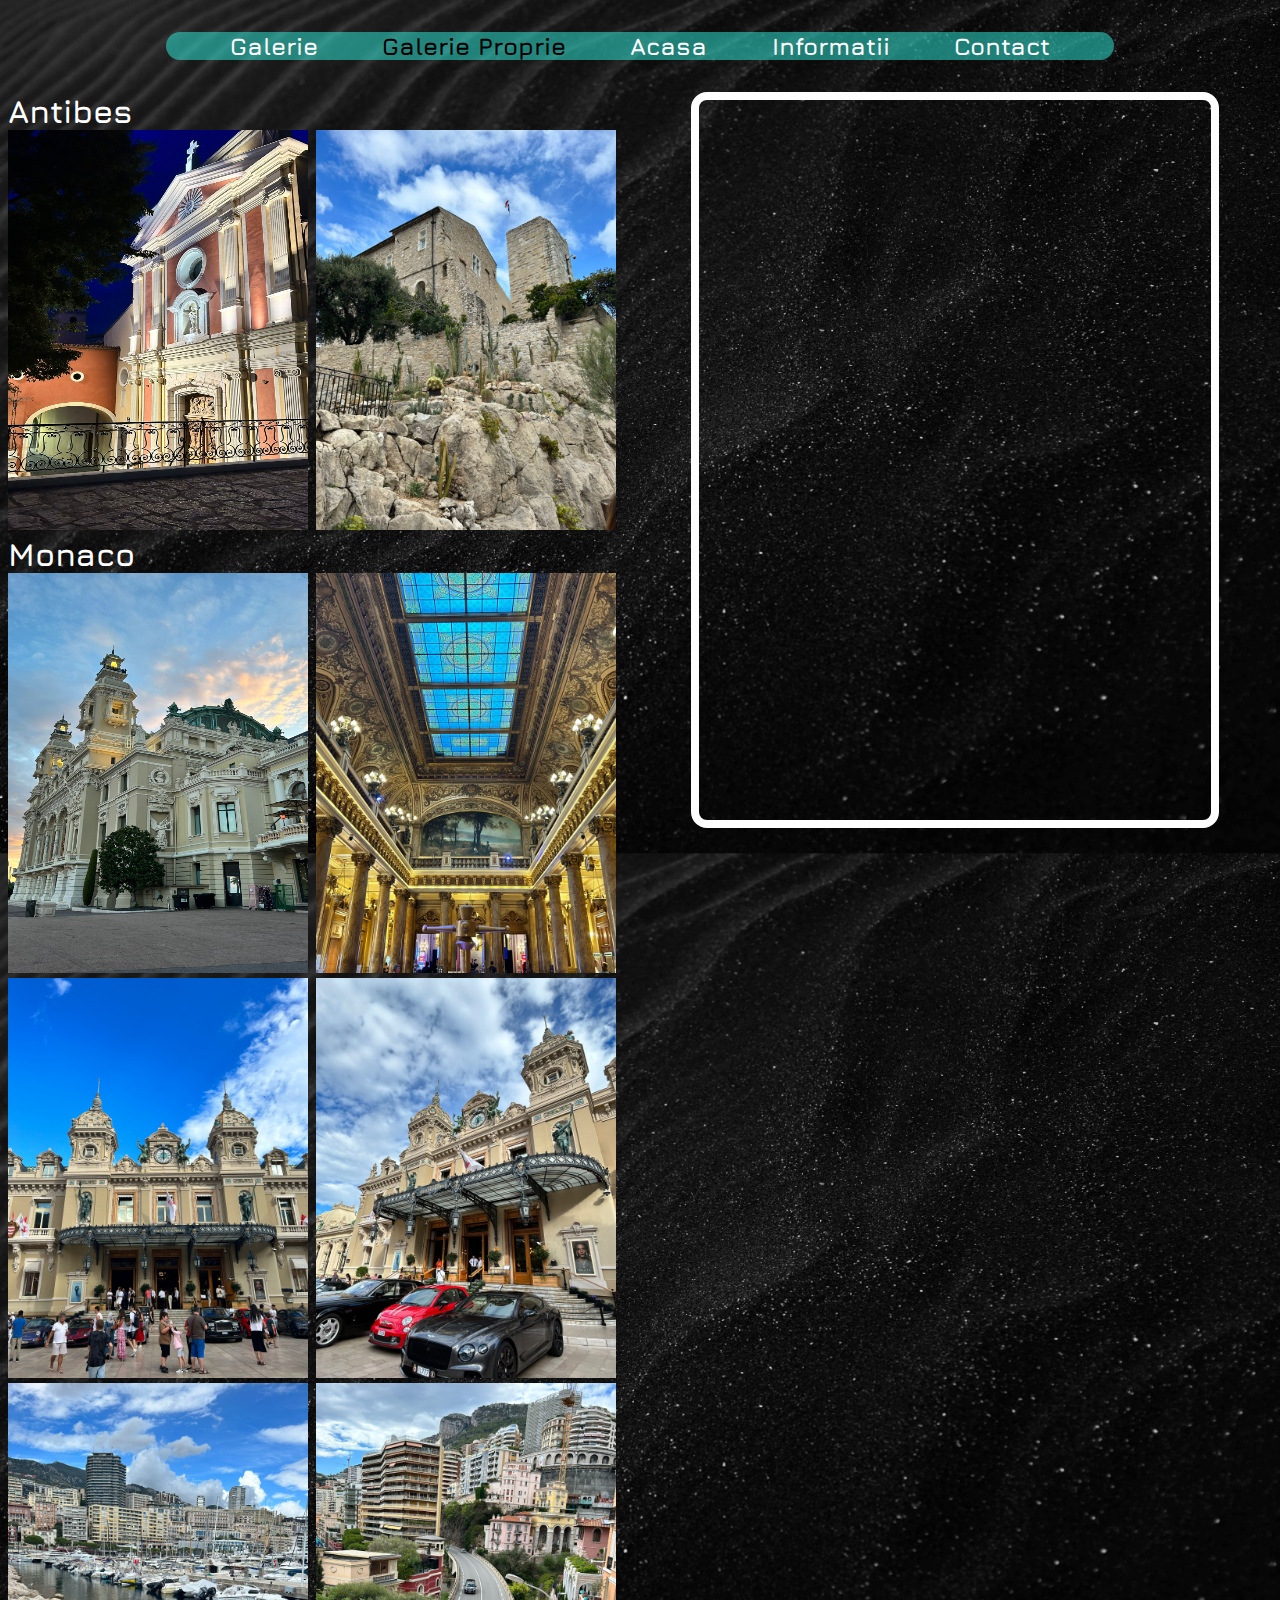
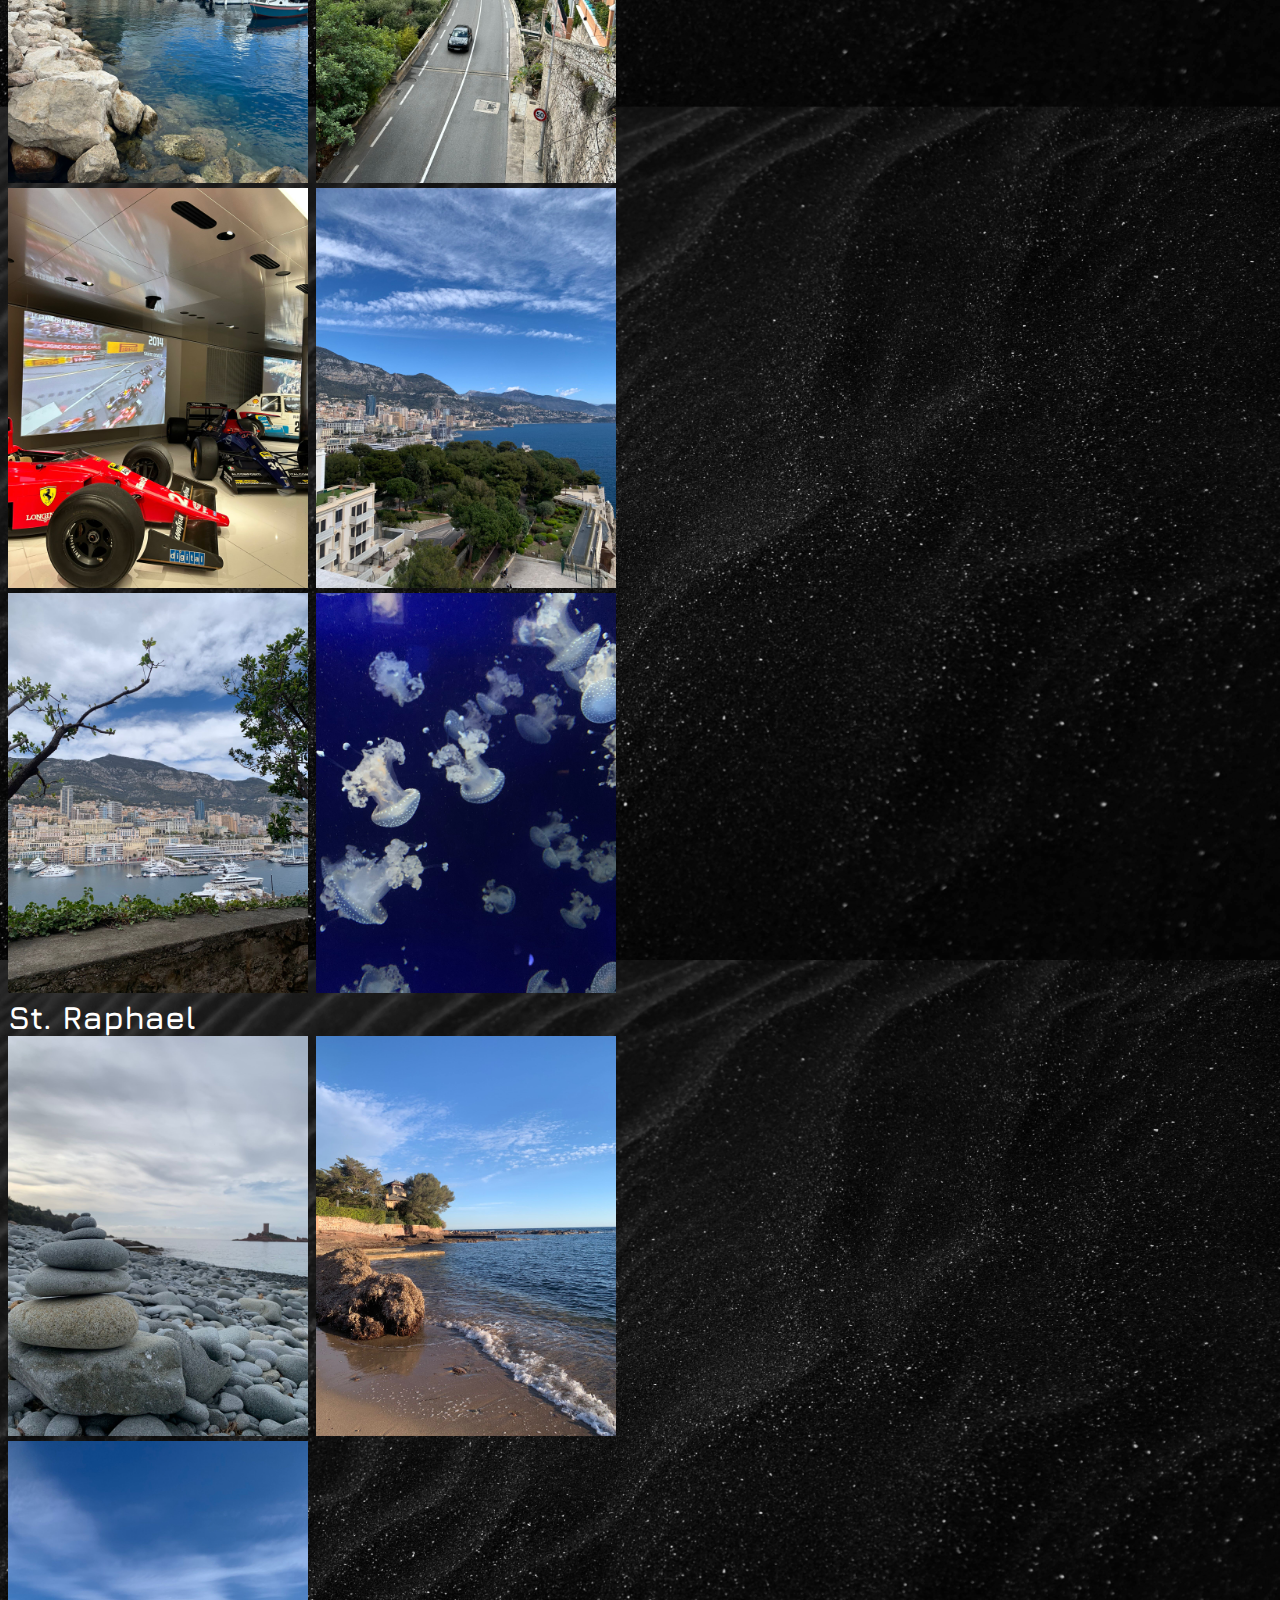
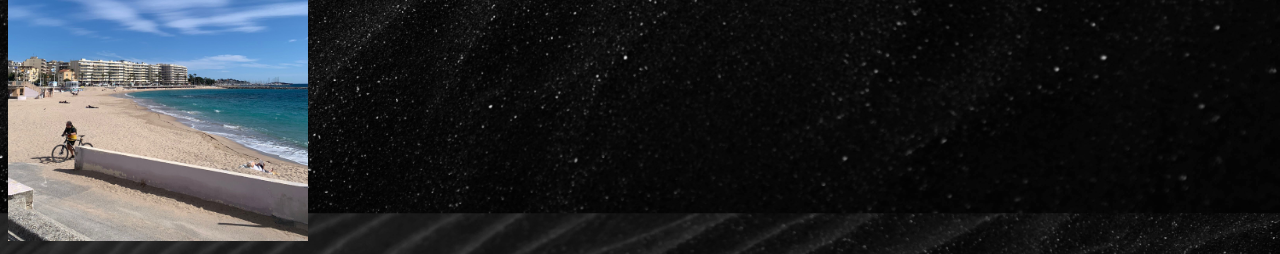
==== pages/galerie_proprie.html @ 79d94e69 "Galerie Proprie" ====
<!DOCTYPE html>
<html lang="en">
<head>
    <meta charset="UTF-8">
    <link rel="preconnect" href="https://fonts.googleapis.com">
    <link rel="preconnect" href="https://fonts.gstatic.com" crossorigin>
    <link href="https://fonts.googleapis.com/css2?family=Inter:wght@100..900&family=Jura:wght@300..700&display=swap" rel="stylesheet">
    <link rel="stylesheet" href="../styles/galerie_proprie.css">
    <script src="https://ajax.googleapis.com/ajax/libs/jquery/3.7.1/jquery.min.js"></script>
    <script src="../scripts/galerie_proprie.js"></script>
    <title>Coasta de Azur - Galerie Proprie</title>
</head>
<body>
<header>
    <menu class="menu--main">
        <li><a href="../pages/galerie.html">Galerie</a></li>
        <li><a href="#">Galerie Proprie</a></li>
        <li><a href="../pages/index.html">Acasa</a></li>
        <li><a href="../pages/informatii.html">Informatii</a></li>
        <li><a href="../pages/contact.html">Contact</a></li>
    </menu>
</header>
<main>
    <div class="container--main">
        <div class="location-enum">
            <p class="location__p">Antibes</p>
            <div class="location__div">
                <img id="antibes1" src="../images/Antibes/Antibes1.jpg">
                <img id="antibes2" src="../images/Antibes/Antibes2.jpg">
            </div>

            <p class="location__p">Monaco</p>
            <div class="location__div">
                <img src="../images/Monaco/Monaco1.jpg">
                <img src="../images/Monaco/Monaco2.jpg">
                <img src="../images/Monaco/Monaco3.jpg">
                <img src="../images/Monaco/Monaco4.jpg">
                <img src="../images/Monaco/Monaco5.jpg">
                <img src="../images/Monaco/Monaco6.jpg">
                <img src="../images/Monaco/Monaco7.jpg">
                <img src="../images/Monaco/Monaco8.jpg">
                <img src="../images/Monaco/Monaco9.jpg">
                <img src="../images/Monaco/Monaco10.jpg">
            </div>

            <p class="location__p">St. Raphael</p>
            <div class="location__div">
                <img src="../images/St.Raphael/St_Raphael1.jpg">
                <img src="../images/St.Raphael/St_Raphael2.jpg">
                <img src="../images/St.Raphael/St_Raphael3.jpg">
            </div>
        </div>
        <div class="location-showcase">

        </div>
    </div>
</main>
<footer>
    <div class="footer__div">
    </div>
</footer>
</body>
</html>
---- styles/galerie_proprie.css ----
@import "../styles/main.css";

body {
    background-image: url("../images/backgrounds/galerie_proprie_background_1.jpg");
    /* background-repeat: no-repeat; */
    background-size: 100%;
}

img {
    width: 300px;
    height: 400px;
}

li:nth-child(2) {
    text-decoration: none;
    color: #000000;
}

.container--main {
    display: flex;
    justify-content: space-between;
}

.location-enum {
    width: 50%;
    display: flexbox;
    justify-content: space-evenly;

}

.location-showcase {
    width: 40%;
    height: 80%;

    position:fixed;

    left: 54%;

    border-style: solid;
    border-color: #ffffff;
    border-width: 8px;
    border-radius: 16px;
}

.location__p {
    font-size: 32px;
}

.location__div {
    display: flexbox;
    justify-content: space-evenly;
}

.location-showcase__img {
    width: 100%;
    height: 100%;
}
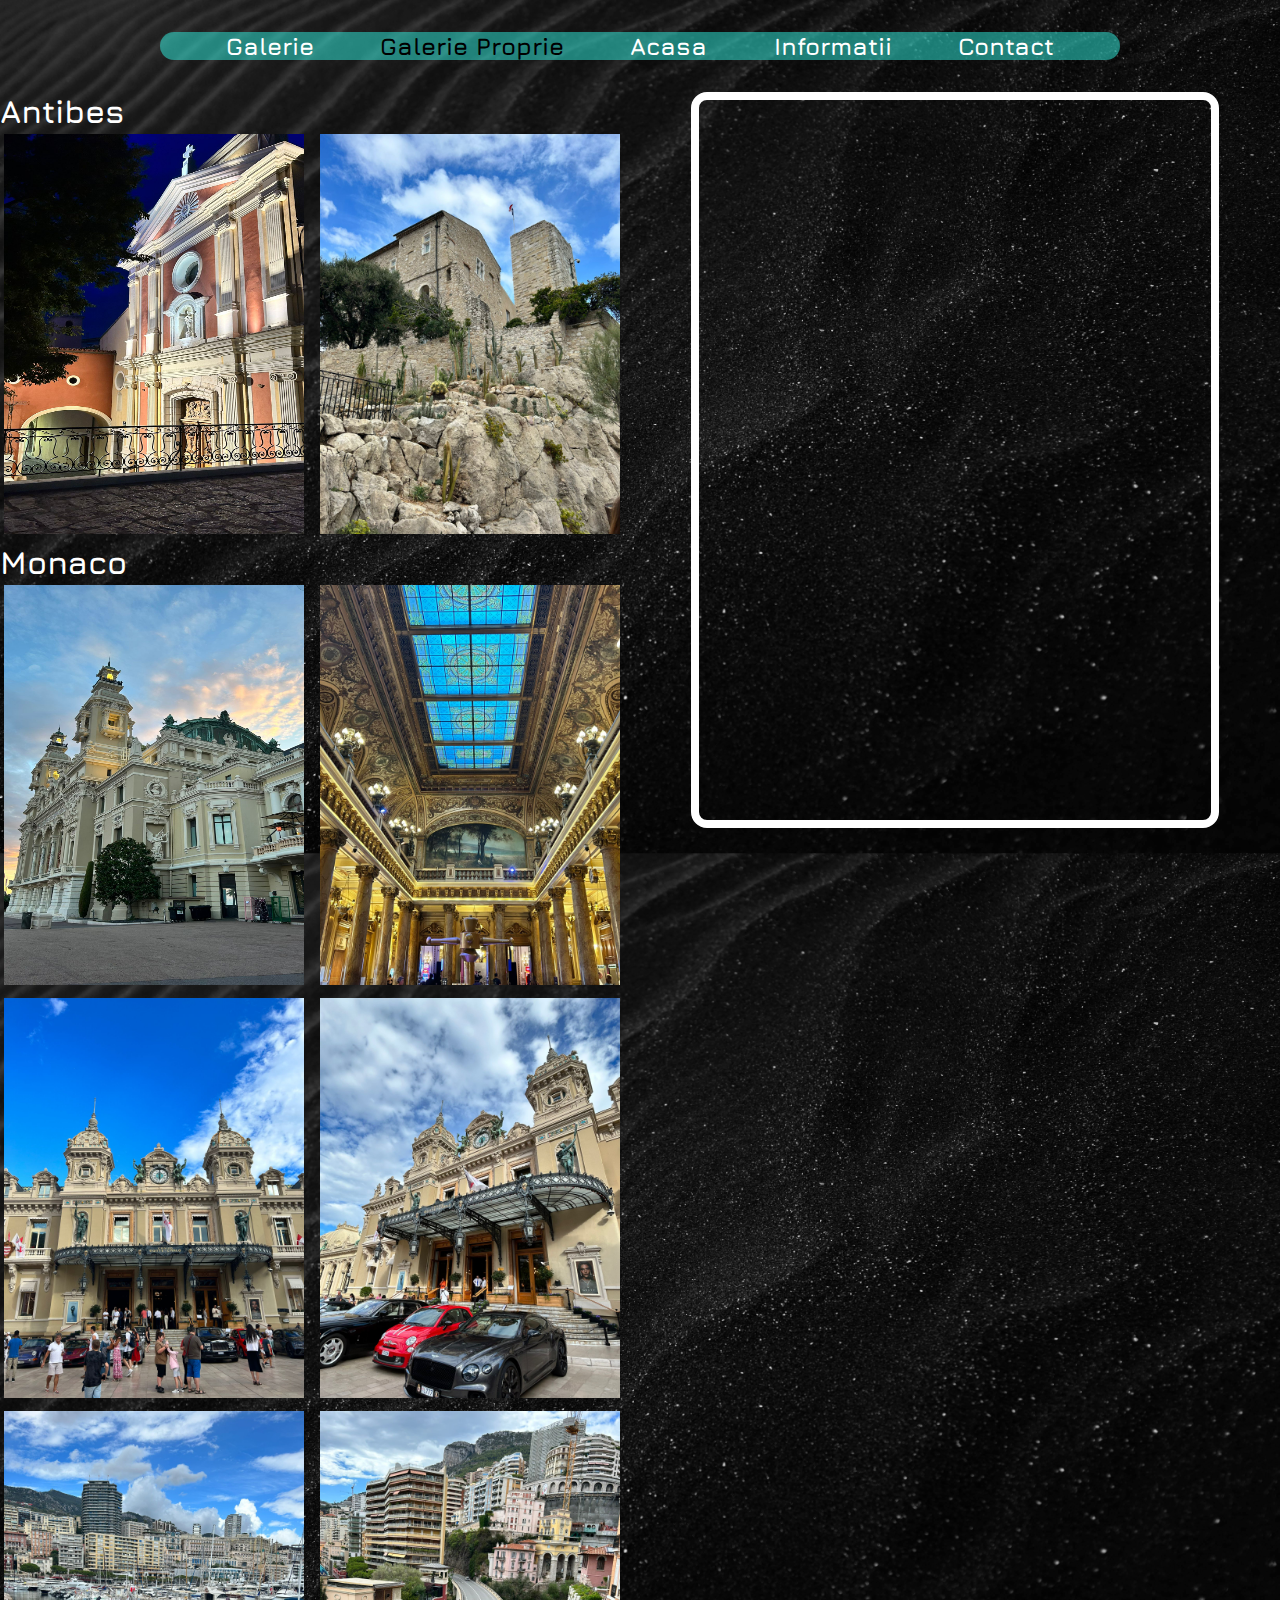
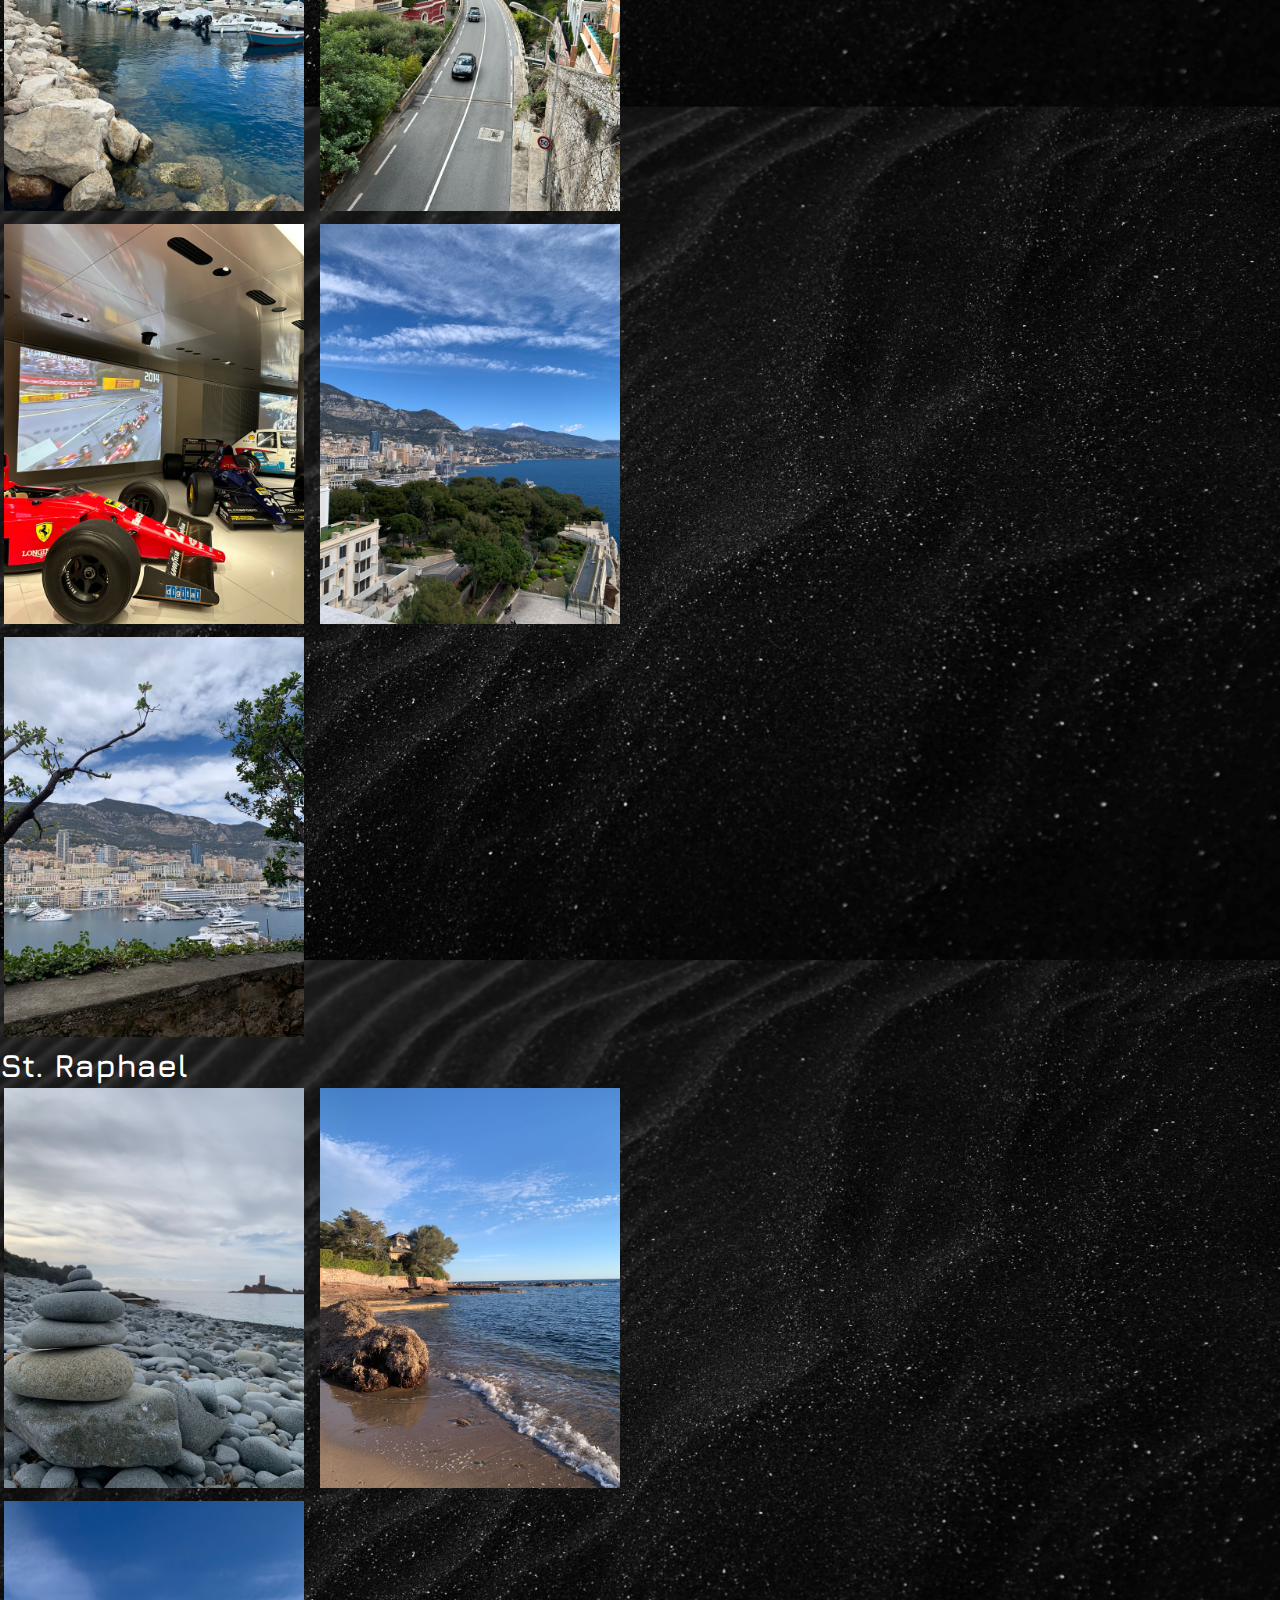
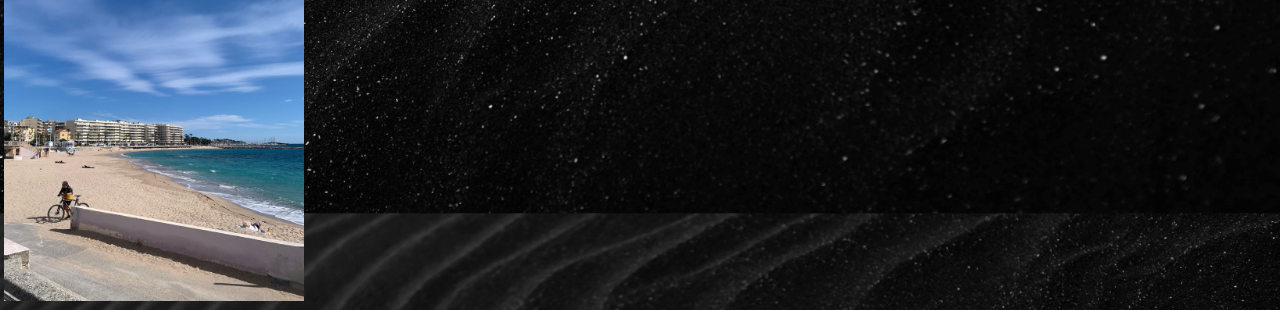
==== commit 4bf7b16c: "Done" ====
--- a/pages/galerie_proprie.html
+++ b/pages/galerie_proprie.html
@@ -40,7 +40,6 @@
                 <img src="../images/Monaco/Monaco7.jpg">
                 <img src="../images/Monaco/Monaco8.jpg">
                 <img src="../images/Monaco/Monaco9.jpg">
-                <img src="../images/Monaco/Monaco10.jpg">
             </div>
 
             <p class="location__p">St. Raphael</p>
@@ -55,9 +54,5 @@
         </div>
     </div>
 </main>
-<footer>
-    <div class="footer__div">
-    </div>
-</footer>
 </body>
 </html>--- a/styles/galerie_proprie.css
+++ b/styles/galerie_proprie.css
@@ -51,6 +51,10 @@
     justify-content: space-evenly;
 }
 
+.location__div img {
+    margin: 4px;
+}
+
 .location-showcase__img {
     width: 100%;
     height: 100%;
